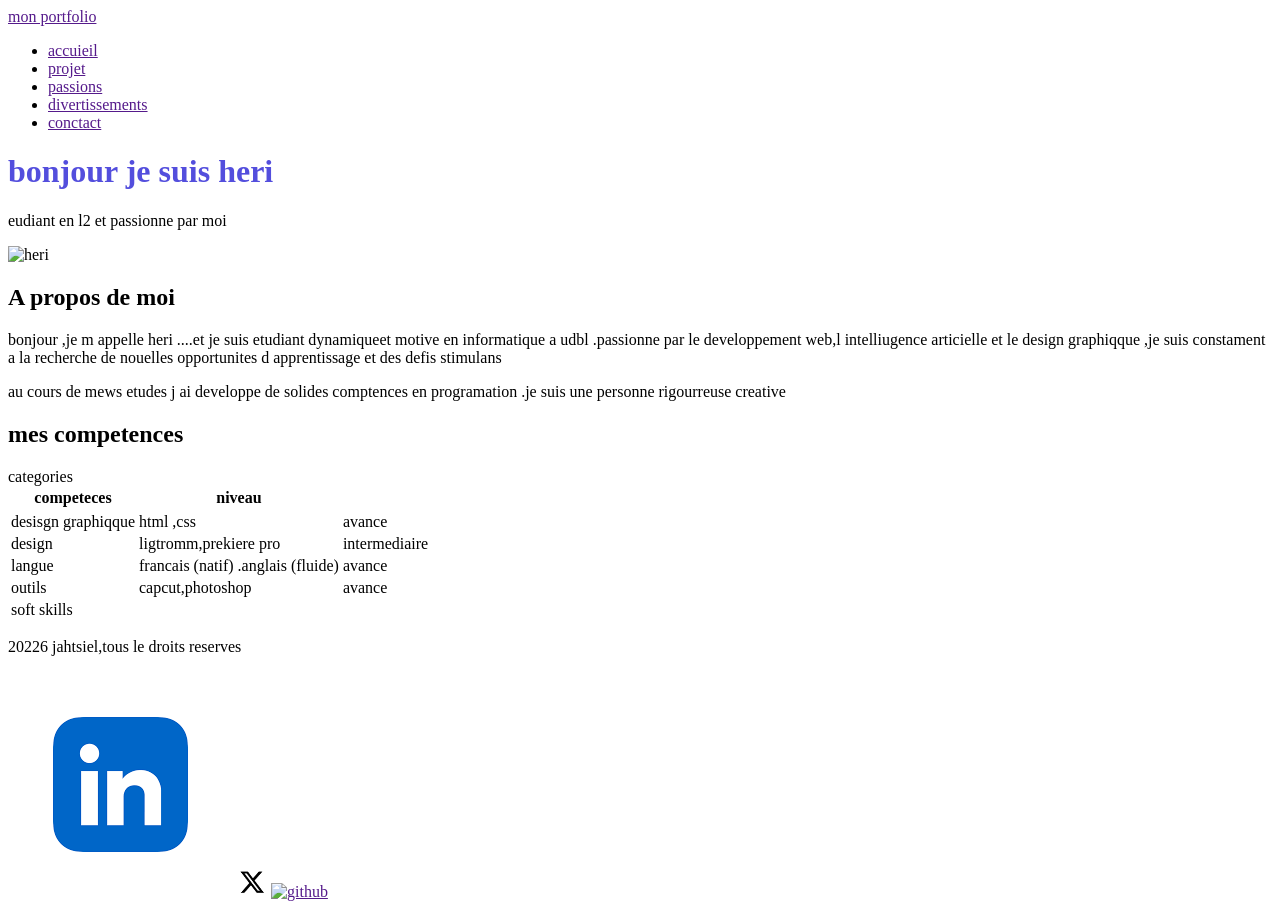
==== index.html @ 76649d1d "first commit" ====
<!DOCTYPE html>
<html lang="en">

<head>
    <meta charset="UTF-8">
    <meta http-equiv="X-UA-Compatible" content="IE=edge">
    <meta name="viewport" content="width=device-width, initial-scale=1.0">
    <title>monportfolio</title>
    <link rel="stylesheet" href="css/style.css">
</head>

<body>
    <header>
        <div>
            <a href="">mon portfolio</a>

        </div>
        <nav>
            <ul>
                <li><a href="">accuieil</a></li>
                <li><a href="">projet</a></li>
                <li><a href="">passions</a></li>
                <li><a href="">divertissements</a></li>
                <li><a href="">conctact</a></li>
            </ul>
        </nav>

    </header>
    <main>
        </section>
        <div>
            <h1>bonjour je suis heri</h1>
            <P>eudiant en l2 et passionne par moi</P>
        </div>
        <div>
            <img src="image/HERI.jpg" alt="heri" with="300" height="300" >
        </div>
        <section>

        </section><div><h2>A propos de moi</h2></div>
        <div>
            <p>bonjour ,je m appelle heri ....et je suis etudiant dynamiqueet motive en informatique a udbl .passionne par le developpement web,l intelliugence articielle et le design graphiqque
                ,je suis constament a la recherche de nouelles opportunites d apprentissage et des defis stimulans  
            </p>au cours de mews etudes j ai developpe de solides comptences en programation .je suis une personne rigourreuse creative <p>


        </div>
        
        <section></section><h2>mes competences</h2>
    <table>
        <tr>categories</th>
            <th>competeces</th>
            <th>niveau</th>

    </tr>
    <tr>

    </tr>
    <td>desisgn graphiqque </td>
    <td>html ,css</td>
    <td>avance</td>
    <tr>
        <td>design</td>
        <td>ligtromm,prekiere pro</td>
        <td>intermediaire </td>
        
    </tr>
    <tr>
        <td>langue</td>
        <td>francais (natif) .anglais (fluide)</td>
        <td>avance</td>
    </tr>
    <tr>
        <td>outils</td>
        <td>capcut,photoshop</td>
        <td>avance</td>
    </tr>
    <tr>
        <td>soft skills </td>
    </tr>

</main>
    <footer></footer>

</body>
      <main>
        <section>
            <table>
                 </table>

      </section>
      <section></section>
      <main>
        <footer>
            <div><p>20226 jahtsiel,tous le droits reserves</p>
            </div>
            <a href=""><img src="image/linkedin.png" alt="linkedin"with="30"></a>
            <a href=""><img src="image/x.png" alt="X"width="30"></a>
            <a href=""><img src="images/github" alt="github"with="30"></a>

      </footer></main>

</main>

</html>
---- css/style.css ----
:root{
    --violet-doux:#6c63ff;
    --violet-fonce:#534edd;
    --orange-vif:#ffa726;
    --gris-tres-fonce:#333;
    --gris-tres-clair:#f8f8fb;
    --gris-clair:#eee;
    
}
h1{
    color: var(--violet-fonce);
}
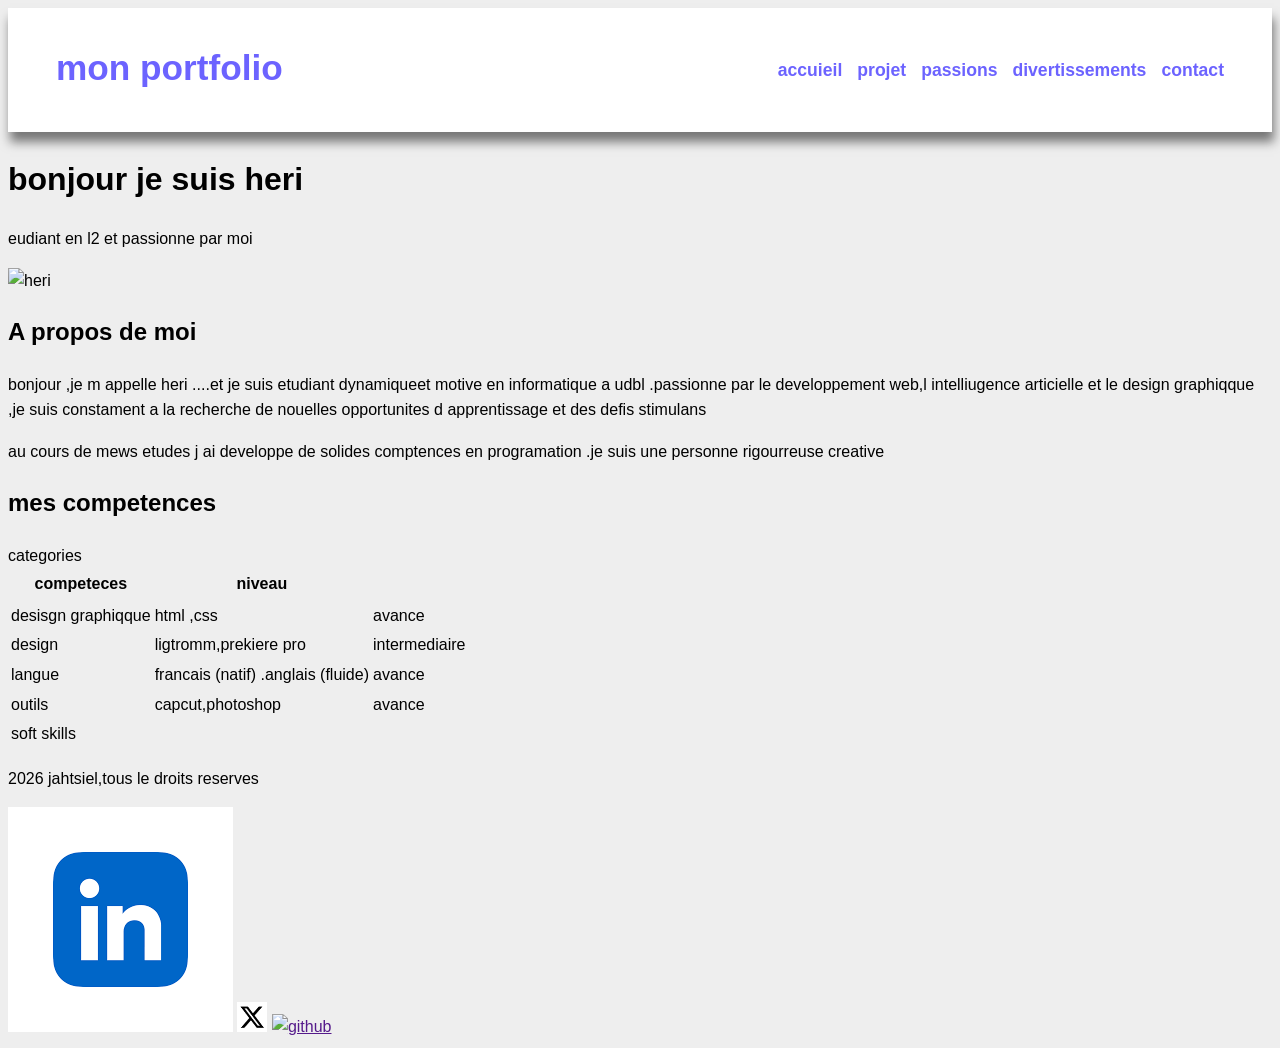
==== commit b0d1ac16: "utilisation du mnenu et creation des autres pages" ====
--- a/index.html
+++ b/index.html
@@ -17,11 +17,11 @@
         </div>
         <nav>
             <ul>
-                <li><a href="">accuieil</a></li>
-                <li><a href="">projet</a></li>
-                <li><a href="">passions</a></li>
-                <li><a href="">divertissements</a></li>
-                <li><a href="">conctact</a></li>
+                <li><a href="index.html"class="active">accuieil</a></li>
+                <li><a href="projet.html">projet</a></li>
+                <li><a href="passion.html">passions</a></li>
+                <li><a href="divertissement.html">divertissements</a></li>
+                <li><a href="contact.html">contact</a></li>
             </ul>
         </nav>
 
@@ -92,7 +92,7 @@
       <section></section>
       <main>
         <footer>
-            <div><p>20226 jahtsiel,tous le droits reserves</p>
+            <div><p>2026 jahtsiel,tous le droits reserves</p>
             </div>
             <a href=""><img src="image/linkedin.png" alt="linkedin"with="30"></a>
             <a href=""><img src="image/x.png" alt="X"width="30"></a>
--- a/css/style.css
+++ b/css/style.css
@@ -5,8 +5,74 @@
     --gris-tres-fonce:#333;
     --gris-tres-clair:#f8f8fb;
     --gris-clair:#eee;
-    
+       
 }
-h1{
+
+{ margin: o;
+  padding:o;
+ box-sizing: border-box;
+}
+body{
+    background-color: var(--gris-clair);
+font-family: 'Franklin Gothic Medium', 'Arial Narrow', Arial, sans-serif;
+line-height: 1.6;
+}
+header{
+       background-color: white;
+       box-shadow: 2px 10px 10px rgba(0,0, 0, 0.5);
+       position: sticky;
+       top: 0;
+       z-index: 100;
+       display: flex;
+       justify-content: space-between;
+       align-items;center;
+       padding: 2rem 3rem;
+}
+header div a{
+    text-decoration: none;
+    font-size: 2.2rem;
+    font-weight: 700;
+    color: var(--violet-doux);
+}
+ul li {
+    list-style: none;
+    margin-left: 15px;
+}
+ul {
+    display: flex;
+}
+
+ul li a {
+    text-decoration: none;
+    font-size: 2.rem;
+font-weight: 700;
+color: var(--violet-doux);
+font-weight: 600;
+font-size: 1.1rem;
+position: relative;
+padding: 10px 0;
+}
+ul li a:hover {
+    color: var(--violet-doux);
+}
+ul li a::after {
+    content:'';
+    position: absolute;
+    left: 0;
+    bottom: 0;
+    height: 3px;
+    width: 0;
+    background-color: var(--violet-fonce);
+    transform:  with 0.3s ease;
+}
+ul li a:hover::after {
+    width: 100%;
+
+}
+a :active{
     color: var(--violet-fonce);
-}+}
+a :active{
+    width: 100;
+}
+
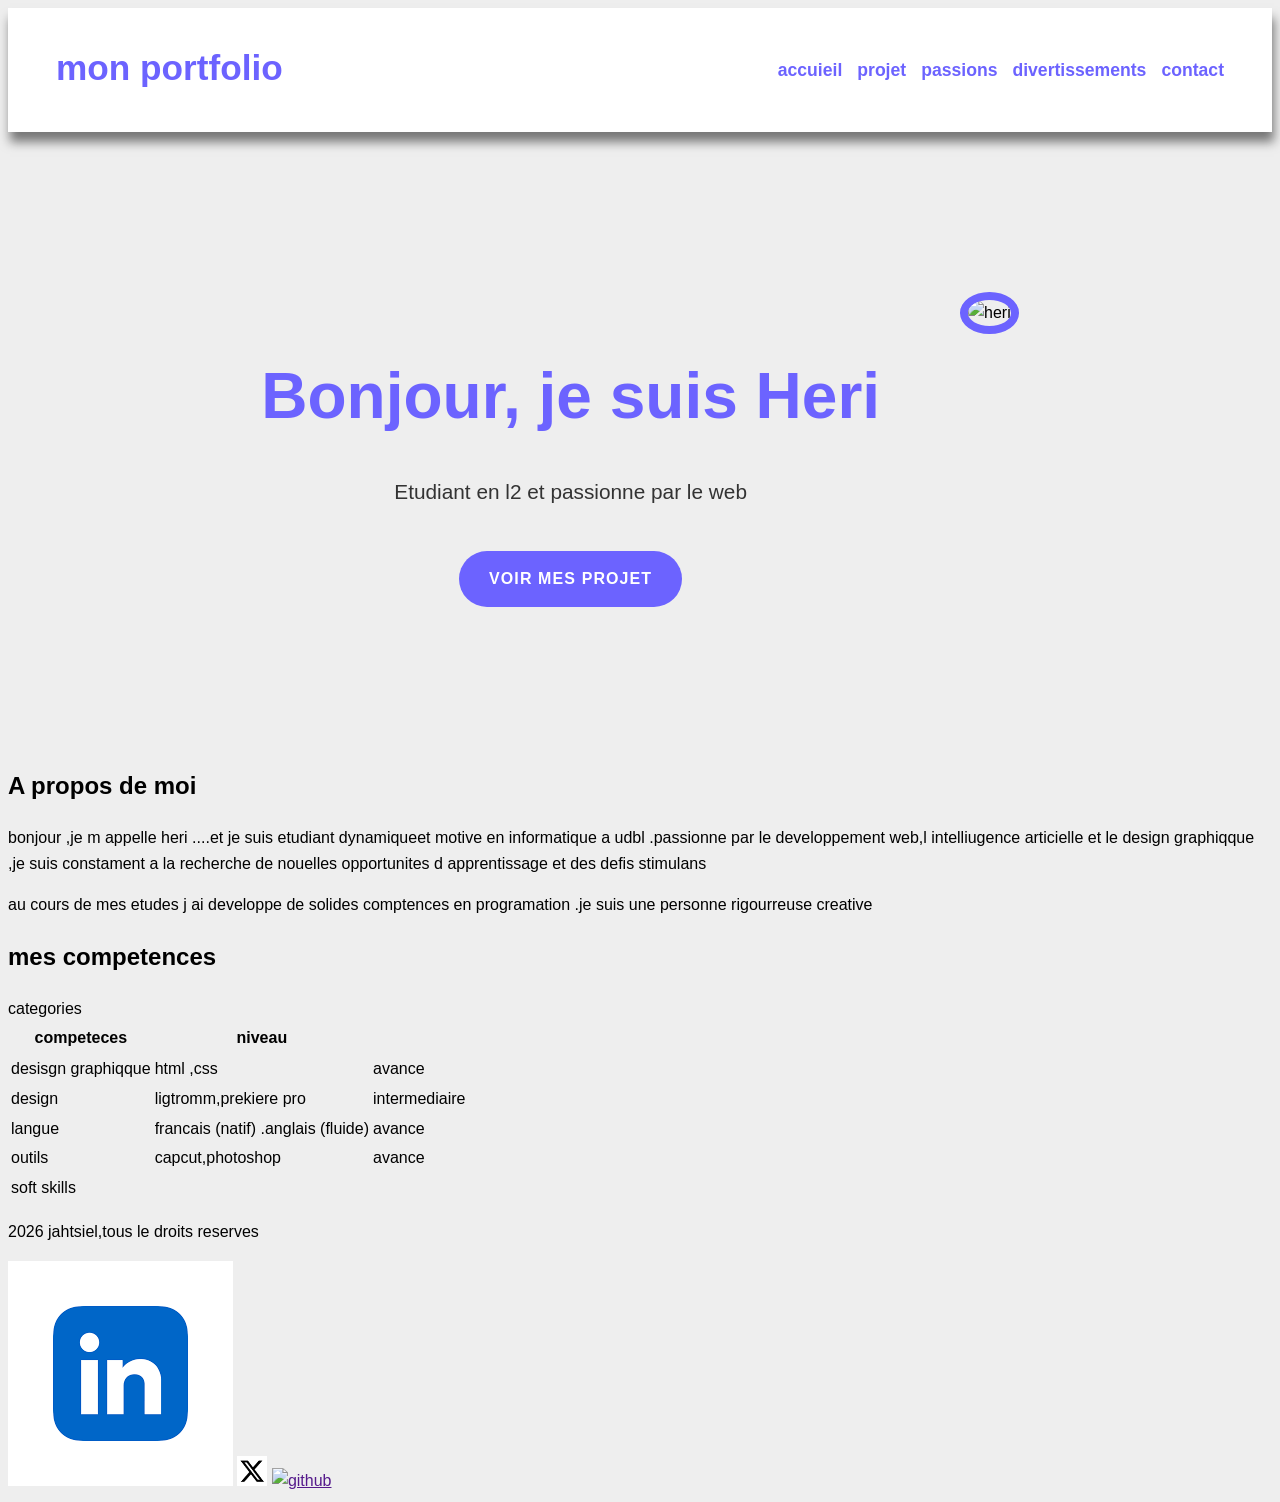
==== commit edc4e2e8: "stylisation de la section hero" ====
--- a/index.html
+++ b/index.html
@@ -27,21 +27,22 @@
 
     </header>
     <main>
-        </section>
+    <section class="hero">
         <div>
-            <h1>bonjour je suis heri</h1>
-            <P>eudiant en l2 et passionne par moi</P>
+            <h1>Bonjour, je suis Heri</h1>
+            <P>Etudiant en l2 et passionne par le web</P>
+            <a href="projet.html">voir mes projet</a>
         </div>
         <div>
             <img src="image/HERI.jpg" alt="heri" with="300" height="300" >
         </div>
-        <section>
+    </section>
 
         </section><div><h2>A propos de moi</h2></div>
         <div>
             <p>bonjour ,je m appelle heri ....et je suis etudiant dynamiqueet motive en informatique a udbl .passionne par le developpement web,l intelliugence articielle et le design graphiqque
                 ,je suis constament a la recherche de nouelles opportunites d apprentissage et des defis stimulans  
-            </p>au cours de mews etudes j ai developpe de solides comptences en programation .je suis une personne rigourreuse creative <p>
+            </p>au cours de mes etudes j ai developpe de solides comptences en programation .je suis une personne rigourreuse creative <p>
 
 
         </div>
--- a/css/style.css
+++ b/css/style.css
@@ -75,4 +75,49 @@
 a :active{
     width: 100;
 }
+section.hero {
+    display: flex;
+    justify-content:center;
+    gap: 5rem;
+    text-align: center;
+    margin: 10rem 2rem;
+    }
+    .hero img {
+        width: 300px;
+        height: 300px;
+        object-fit: cover;
+        border-radius: 50%;
+        border: 8px solid var(--violet-doux);
 
+}
+
+
+.hero h1{
+    color: var(--violet-doux);
+    font-size: 4rem;
+    font-weight: 700;
+    margin-bottom: 1.7rem;
+}
+.hero p{
+    color: var(--gris-tres-fonce);
+    font-size: 1.3rem;
+    margin-bottom: 1.7rem;
+}
+.hero a {
+    text-decoration: none;
+    display: inline-block;
+    background-color: var(--violet-doux);
+    color: white;
+    padding: 15px 30px;
+     border-radius: 50px;
+    text-transform: uppercase;
+    letter-spacing: 1.1px;
+    font-weight: 600;
+    margin-top: 1rem;
+    transition: backgroud-color 0.3 ease,transform 0.2s ease;
+}
+.hero a:hover{
+    background-color: var(--violet-fonce);
+    transform: translate(-3);
+    
+}
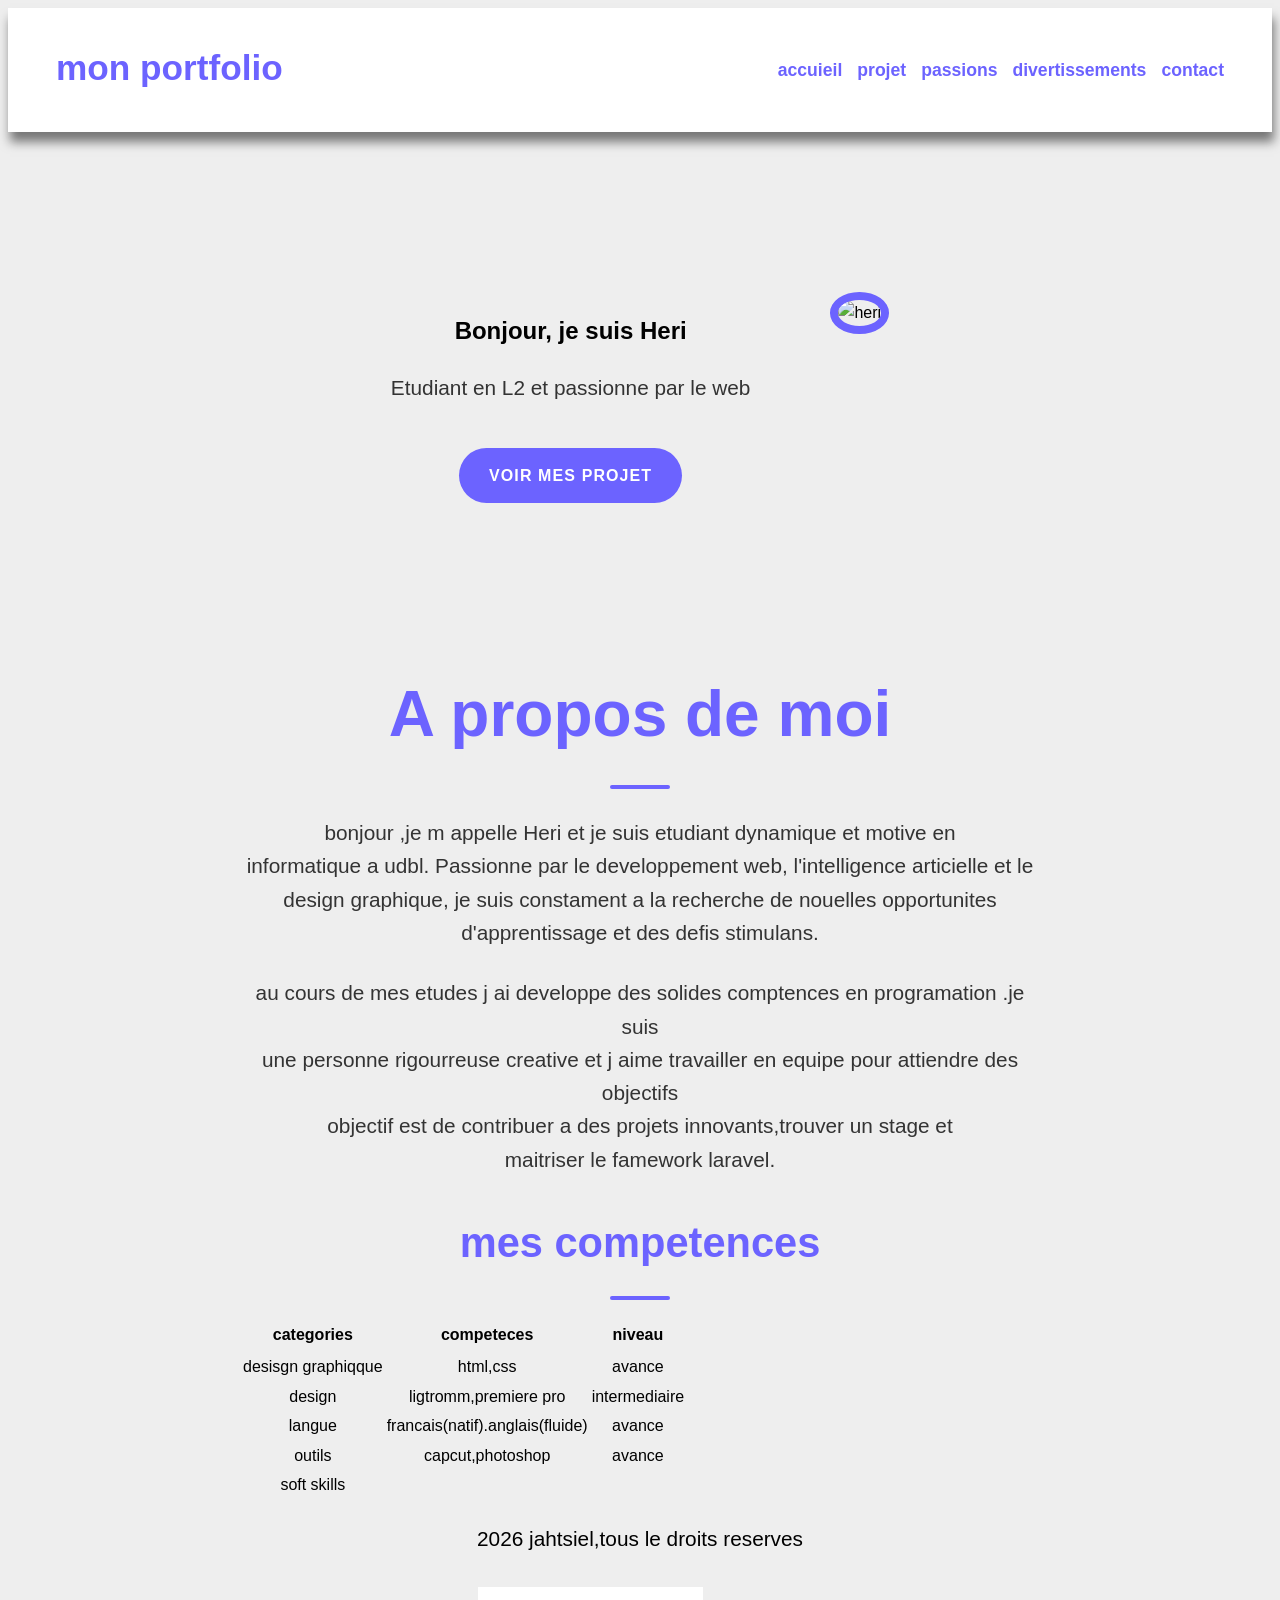
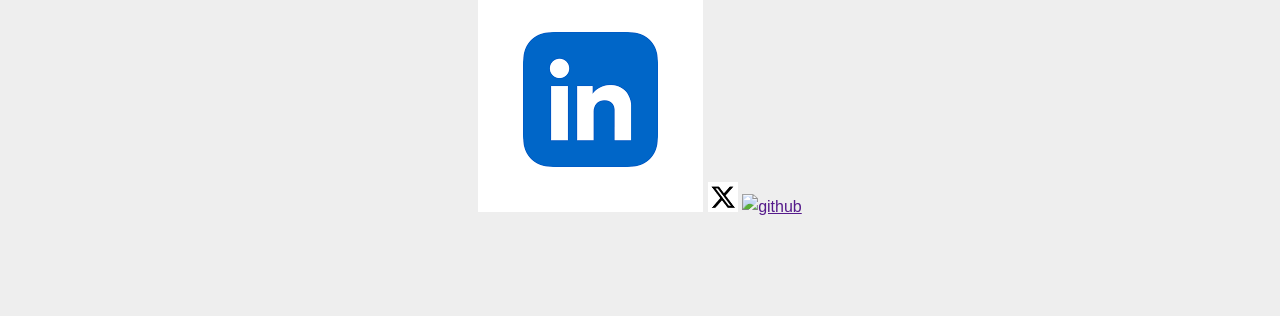
==== commit f1203687: "stylisation de la section Apropos" ====
--- a/index.html
+++ b/index.html
@@ -30,7 +30,7 @@
     <section class="hero">
         <div>
             <h1>Bonjour, je suis Heri</h1>
-            <P>Etudiant en l2 et passionne par le web</P>
+            <P>Etudiant en L2 et passionne par le web</P>
             <a href="projet.html">voir mes projet</a>
         </div>
         <div>
@@ -38,37 +38,42 @@
         </div>
     </section>
 
-        </section><div><h2>A propos de moi</h2></div>
-        <div>
-            <p>bonjour ,je m appelle heri ....et je suis etudiant dynamiqueet motive en informatique a udbl .passionne par le developpement web,l intelliugence articielle et le design graphiqque
-                ,je suis constament a la recherche de nouelles opportunites d apprentissage et des defis stimulans  
-            </p>au cours de mes etudes j ai developpe de solides comptences en programation .je suis une personne rigourreuse creative <p>
+        <section class="Apropos">
+            <div>
+                 <h2> A propos de moi</h2>
+            </div>
+        <div class="hero">
+            <p>bonjour ,je m appelle Heri et je suis etudiant dynamique et motive en <br> informatique a udbl. Passionne par le developpement web, l'intelligence articielle et le <br> design graphique, je suis constament a la recherche de nouelles opportunites <br> d'apprentissage et des defis stimulans.</p>
+            <p>au cours de mes etudes j ai developpe des solides comptences en programation .je suis <br> une personne rigourreuse creative et j aime travailler en equipe
+            pour attiendre des objectifs<br>objectif est de contribuer a des projets innovants,trouver un stage et<br> maitriser le famework laravel.</br>
+            
+        </div>
 
+        <section>
+        
+<section class="competences">
 
-        </div>
-        
-        <section></section><h2>mes competences</h2>
+        <h2>mes competences</h2>
     <table>
-        <tr>categories</th>
-            <th>competeces</th>
-            <th>niveau</th>
+        <th>categories</th>
+        <th>competeces</th>
+        <th>niveau</th>
 
     </tr>
     <tr>
-
-    </tr>
-    <td>desisgn graphiqque </td>
-    <td>html ,css</td>
+</tr>
+    <td>desisgn graphiqque</td>
+    <td>html,css</td>
     <td>avance</td>
     <tr>
         <td>design</td>
-        <td>ligtromm,prekiere pro</td>
-        <td>intermediaire </td>
+        <td>ligtromm,premiere pro</td>
+        <td>intermediaire</td>
         
     </tr>
     <tr>
         <td>langue</td>
-        <td>francais (natif) .anglais (fluide)</td>
+        <td>francais(natif).anglais(fluide)</td>
         <td>avance</td>
     </tr>
     <tr>
@@ -79,7 +84,7 @@
     <tr>
         <td>soft skills </td>
     </tr>
-
+</section>
 </main>
     <footer></footer>
 
--- a/css/style.css
+++ b/css/style.css
@@ -6,27 +6,27 @@
     --gris-tres-clair:#f8f8fb;
     --gris-clair:#eee;
        
-}
+} 
 
-{ margin: o;
+*{ margin: o;
   padding:o;
  box-sizing: border-box;
 }
-body{
+body {
     background-color: var(--gris-clair);
-font-family: 'Franklin Gothic Medium', 'Arial Narrow', Arial, sans-serif;
-line-height: 1.6;
+    font-family: 'Franklin Gothic Medium', 'Arial Narrow', Arial, sans-serif;
+    line-height: 1.6;
 }
-header{
-       background-color: white;
-       box-shadow: 2px 10px 10px rgba(0,0, 0, 0.5);
-       position: sticky;
-       top: 0;
-       z-index: 100;
-       display: flex;
-       justify-content: space-between;
-       align-items;center;
-       padding: 2rem 3rem;
+header {
+    background-color: white;
+    box-shadow: 2px 10px 10px rgba(0,0, 0, 0.5);
+    position: sticky;
+    top: 0;
+    z-index: 100;
+    display: flex;
+    justify-content: space-between;
+    align-items;center;
+    padding: 2rem 3rem;
 }
 header div a{
     text-decoration: none;
@@ -69,10 +69,10 @@
     width: 100%;
 
 }
-a :active{
+a :active {
     color: var(--violet-fonce);
 }
-a :active{
+a :active {
     width: 100;
 }
 section.hero {
@@ -92,16 +92,18 @@
 }
 
 
-.hero h1{
+.Apropos div h2 {
     color: var(--violet-doux);
     font-size: 4rem;
     font-weight: 700;
     margin-bottom: 1.7rem;
+    text-align: center;
 }
-.hero p{
+.hero p {
     color: var(--gris-tres-fonce);
     font-size: 1.3rem;
     margin-bottom: 1.7rem;
+    text-align: center;
 }
 .hero a {
     text-decoration: none;
@@ -116,8 +118,36 @@
     margin-top: 1rem;
     transition: backgroud-color 0.3 ease,transform 0.2s ease;
 }
-.hero a:hover{
+.hero a:hover {
     background-color: var(--violet-fonce);
-    transform: translate(-3);
+    transform: translate(-3px);
     
-}+}
+.Apropos {
+    width: 800px;
+    margin: 6rem auto;
+    text-align: center;
+}
+section h2 {
+    color: var(--violet-doux);
+    font-size: 2.6rem;
+    font-weight: 700;
+    position: relative;
+    margin-bottom: 1.2rem;
+    text-align: center;
+}
+section h2::after {
+    content: '';
+    display: block;
+    width: 60px;
+    height: 4px;
+    background-color: var(--violet-doux);
+    margin: 1.2rem auto;
+    border-radius: 2px;
+}
+section p{
+    margin-bottom: 2rem;
+    color: var(--gris-fonce);
+    font-size: 1.3rem;
+}
+
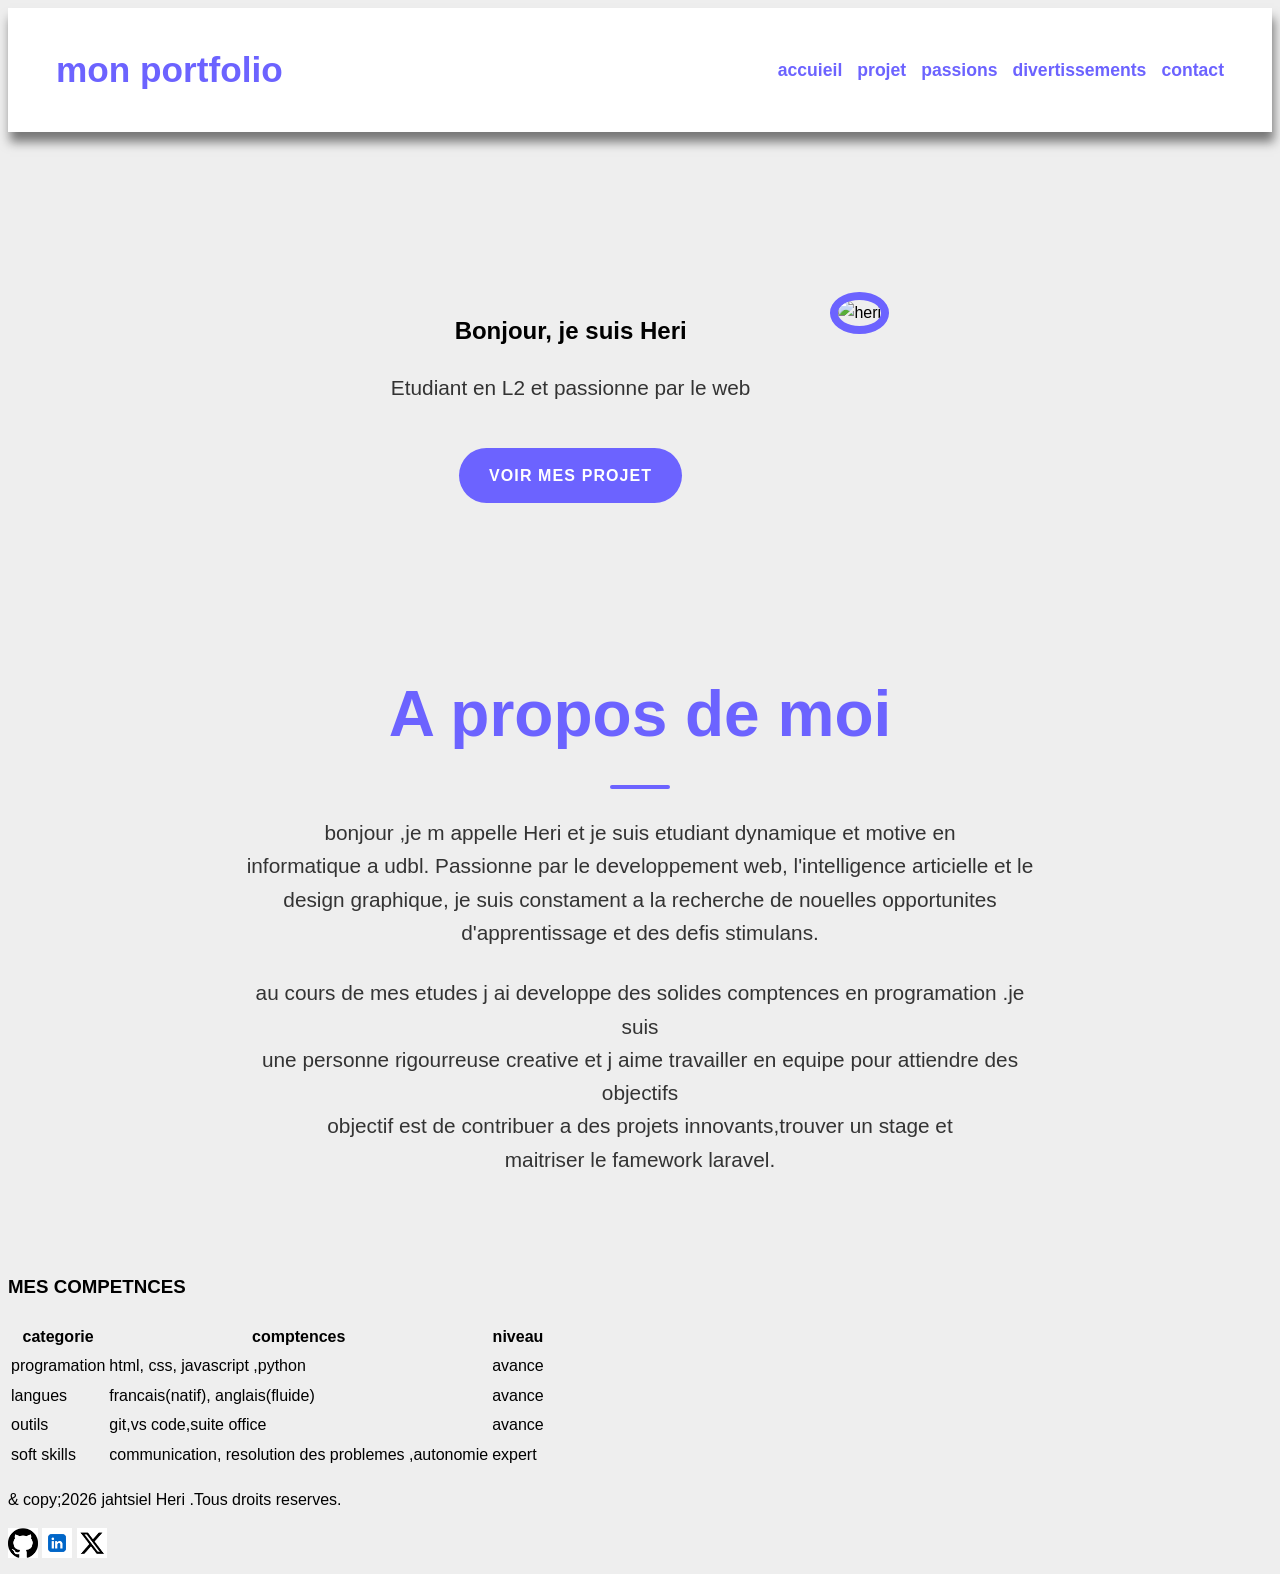
==== commit bc61f408: "maquette realisatrion" ====
--- a/index.html
+++ b/index.html
@@ -37,10 +37,9 @@
             <img src="image/HERI.jpg" alt="heri" with="300" height="300" >
         </div>
     </section>
-
-        <section class="Apropos">
+ <section class="Apropos">
             <div>
-                 <h2> A propos de moi</h2>
+                 <h2> A propos de moi </h2>
             </div>
         <div class="hero">
             <p>bonjour ,je m appelle Heri et je suis etudiant dynamique et motive en <br> informatique a udbl. Passionne par le developpement web, l'intelligence articielle et le <br> design graphique, je suis constament a la recherche de nouelles opportunites <br> d'apprentissage et des defis stimulans.</p>
@@ -48,64 +47,57 @@
             pour attiendre des objectifs<br>objectif est de contribuer a des projets innovants,trouver un stage et<br> maitriser le famework laravel.</br>
             
         </div>
-
-        <section>
-        
-<section class="competences">
-
-        <h2>mes competences</h2>
-    <table>
-        <th>categories</th>
-        <th>competeces</th>
-        <th>niveau</th>
-
-    </tr>
-    <tr>
-</tr>
-    <td>desisgn graphiqque</td>
-    <td>html,css</td>
-    <td>avance</td>
-    <tr>
-        <td>design</td>
-        <td>ligtromm,premiere pro</td>
-        <td>intermediaire</td>
-        
-    </tr>
-    <tr>
-        <td>langue</td>
-        <td>francais(natif).anglais(fluide)</td>
-        <td>avance</td>
-    </tr>
-    <tr>
-        <td>outils</td>
-        <td>capcut,photoshop</td>
-        <td>avance</td>
-    </tr>
-    <tr>
-        <td>soft skills </td>
-    </tr>
-</section>
+    </section>
+    <section class="mes comptences">
+     <div>
+        <h3>
+            MES COMPETNCES
+        </h3>
+     <div>
+     <table>
+         <thead>
+                 <tr>
+                    <th>categorie</th>
+                    <th>comptences</th>
+                     <th>niveau</th>
+                </tr>
+        </thead>
+        <tbody>
+                    <tr>
+                        <td>programation</td>
+                        <td>html, css, javascript  ,python</td>
+                        <td>avance</td>
+                    </tr>
+                    <tr>
+                        <td>langues</td>
+                        <td>francais(natif), anglais(fluide)</td>
+                        <td>avance</td>
+                    </tr>
+                    <tr>
+                        <td>outils</td>
+                        <td>git,vs code,suite office</td>
+                        <td>avance</td>
+                    </tr>
+                    <tr>
+                        <td>soft skills</td>
+                        <td>communication, resolution des problemes ,autonomie</td>
+                        <td>expert</td>
+                        <td></td>
+                    </tr>
+                </tbody>
+         </table>
+            </div>
+        </section>
 </main>
-    <footer></footer>
-
-</body>
-      <main>
-        <section>
-            <table>
-                 </table>
-
-      </section>
-      <section></section>
-      <main>
-        <footer>
-            <div><p>2026 jahtsiel,tous le droits reserves</p>
-            </div>
-            <a href=""><img src="image/linkedin.png" alt="linkedin"with="30"></a>
-            <a href=""><img src="image/x.png" alt="X"width="30"></a>
-            <a href=""><img src="images/github" alt="github"with="30"></a>
-
-      </footer></main>
-
-</main>
-
+    </footer class ="footer">
+    <div>
+        <p>& copy;2026 jahtsiel Heri .Tous droits reserves.</p>
+    </div>
+     </div>
+            <img src="image/github.png" alt="github"width="30">
+            <img src="image/linkedin.png" alt="linkedin"width="30">
+            <img src="image/x.png" alt="x.png"width="30">
+     </div>
+    </footer>
+<body>
 </html>
--- a/css/style.css
+++ b/css/style.css
@@ -25,10 +25,10 @@
     z-index: 100;
     display: flex;
     justify-content: space-between;
-    align-items;center;
+    align-items: center;
     padding: 2rem 3rem;
 }
-header div a{
+header div a {
     text-decoration: none;
     font-size: 2.2rem;
     font-weight: 700;
@@ -43,8 +43,8 @@
 }
 
 ul li a {
-    text-decoration: none;
-    font-size: 2.rem;
+ text-decoration: none;
+font-size: 2.rem;
 font-weight: 700;
 color: var(--violet-doux);
 font-weight: 600;
@@ -72,6 +72,7 @@
 a :active {
     color: var(--violet-fonce);
 }
+
 a :active {
     width: 100;
 }
@@ -91,7 +92,6 @@
 
 }
 
-
 .Apropos div h2 {
     color: var(--violet-doux);
     font-size: 4rem;
@@ -150,4 +150,68 @@
     color: var(--gris-fonce);
     font-size: 1.3rem;
 }
-
+.competences table {
+    width: 80%;
+    margin: 0 auto;
+    border-collapse: collapse;
+    background-color: #FFF;
+    box-shadow: 0 5px 15px rgba(0, 0, 0, 0.08);
+    border-radius: 10px;
+    overflow: hidden;
+}
+
+.competences table th, .competences table td {
+    padding: 15px;
+}
+
+.competences table thead {
+    background-color: var(--violet-doux);
+    color: #FFF;
+    text-transform: uppercase;
+}
+
+.competences table tbody td {
+    /* ajoute une bordure de 1px en bas de chaque cellule */
+    border-bottom: 1px solid var(--gris-clair); 
+}
+
+.competences table tbody tr:nth-child(even) {
+    background-color: #FDFDFD;
+}
+
+.competences table tbody tr {
+    transition: background-color 0.3s ease;
+}
+
+.competences table tbody tr:hover {
+    background-color: #F0F0F0;
+}
+
+.competences table thead th {
+    text-align: left;
+}
+
+footer {
+    margin-top: 3rem;
+    background-color: var(--violet-doux);
+    padding: 3rem 0;
+    text-align: center;
+}
+
+footer p {
+    color: white;
+    margin-bottom: 1.2rem;
+}
+
+footer a {
+    display: inline-block;
+    font-size: 1.6rem;
+    color: white;
+    margin: 0 10px;
+    transition: color 0.3s ease, transform 0.2s ease;
+}
+
+footer a:hover {
+    color: var(--orange-vif);
+    transform: translateY(-3px);
+}
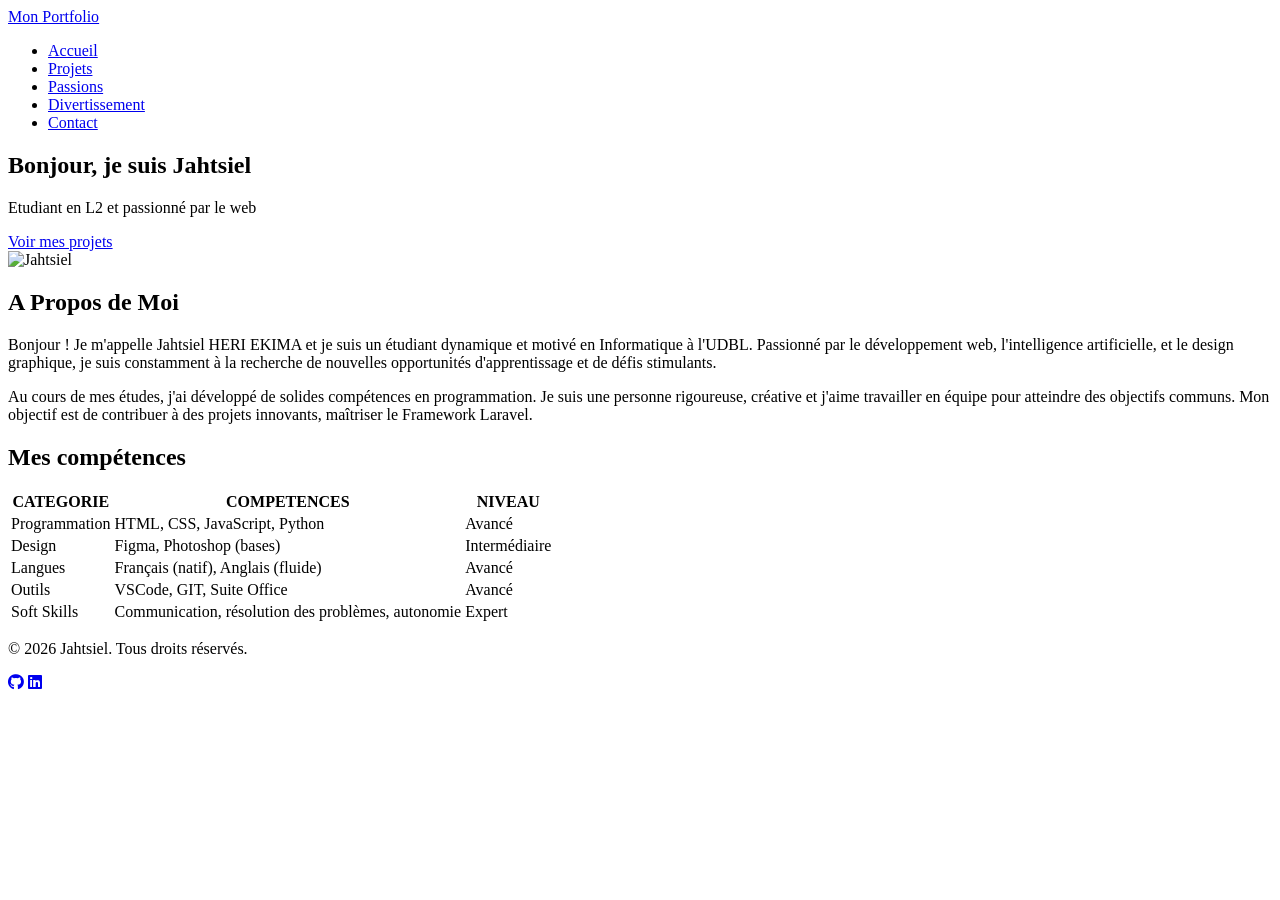
==== commit ecef855a: "mon portfolio ave 6 projet" ====
--- a/index.html
+++ b/index.html
@@ -1,103 +1,109 @@
 <!DOCTYPE html>
 <html lang="en">
-
 <head>
     <meta charset="UTF-8">
-    <meta http-equiv="X-UA-Compatible" content="IE=edge">
     <meta name="viewport" content="width=device-width, initial-scale=1.0">
-    <title>monportfolio</title>
-    <link rel="stylesheet" href="css/style.css">
+    <title>Mon Portfolio</title>
+    <link rel="stylesheet" href="CSS/style.css">
+    <link rel="stylesheet" href="https://cdnjs.cloudflare.com/ajax/libs/font-awesome/6.0.0/css/all.min.css">
+    <link rel="preconnect" href="https://fonts.googleapis.com">
+    <link rel="preconnect" href="https://fonts.gstatic.com" crossorigin>
+    <link href="https://fonts.googleapis.com/css2?family=Roboto:ital,wght@0,100..900;1,100..900&display=swap" rel="stylesheet">
 </head>
+<body>
 
-<body>
     <header>
-        <div>
-            <a href="">mon portfolio</a>
-
+        <div class="logo-container">
+            <a href="#">Mon Portfolio</a>
         </div>
         <nav>
             <ul>
-                <li><a href="index.html"class="active">accuieil</a></li>
-                <li><a href="projet.html">projet</a></li>
-                <li><a href="passion.html">passions</a></li>
-                <li><a href="divertissement.html">divertissements</a></li>
-                <li><a href="contact.html">contact</a></li>
+                <li><a href="index.html" class="active">Accueil</a></li>
+                <li><a href="projets.html">Projets</a></li>
+                <li><a href="passions.html">Passions</a></li>
+                <li><a href="divertissement.html">Divertissement</a></li>
+                <li><a href="contact.html">Contact</a></li>
             </ul>
         </nav>
+    </header>
 
-    </header>
     <main>
-    <section class="hero">
-        <div>
-            <h1>Bonjour, je suis Heri</h1>
-            <P>Etudiant en L2 et passionne par le web</P>
-            <a href="projet.html">voir mes projet</a>
-        </div>
-        <div>
-            <img src="image/HERI.jpg" alt="heri" with="300" height="300" >
-        </div>
-    </section>
- <section class="Apropos">
+        <section class="hero">
             <div>
-                 <h2> A propos de moi </h2>
+                <h1>Bonjour, je suis Jahtsiel</h1>
+                <p>Etudiant en L2 et passionné par le web</p>
+                <a href="projets.html">Voir mes projets</a>
             </div>
-        <div class="hero">
-            <p>bonjour ,je m appelle Heri et je suis etudiant dynamique et motive en <br> informatique a udbl. Passionne par le developpement web, l'intelligence articielle et le <br> design graphique, je suis constament a la recherche de nouelles opportunites <br> d'apprentissage et des defis stimulans.</p>
-            <p>au cours de mes etudes j ai developpe des solides comptences en programation .je suis <br> une personne rigourreuse creative et j aime travailler en equipe
-            pour attiendre des objectifs<br>objectif est de contribuer a des projets innovants,trouver un stage et<br> maitriser le famework laravel.</br>
-            
-        </div>
-    </section>
-    <section class="mes comptences">
-     <div>
-        <h3>
-            MES COMPETNCES
-        </h3>
-     <div>
-     <table>
-         <thead>
-                 <tr>
-                    <th>categorie</th>
-                    <th>comptences</th>
-                     <th>niveau</th>
-                </tr>
-        </thead>
-        <tbody>
+            <div>
+                <img src="c:\Users\Dr KENNETH\Desktop\mon portfolio\image\HERI.jpg" alt="Jahtsiel" width="250">
+            </div>
+        </section>
+
+        <section class="apropos">
+            <h2>A Propos de Moi</h2>
+            <p>
+                Bonjour ! Je m'appelle Jahtsiel  HERI EKIMA et je suis un étudiant dynamique et motivé en 
+                Informatique à l'UDBL. Passionné par le développement web, l'intelligence artificielle, et le 
+                design graphique, je suis constamment à la recherche de nouvelles opportunités 
+                d'apprentissage et de défis stimulants.
+            </p>
+            <p>
+                Au cours de mes études, j'ai développé de solides compétences en programmation. Je suis 
+                une personne rigoureuse, créative et j'aime travailler en équipe pour atteindre des objectifs 
+                communs. Mon objectif est de contribuer à des projets innovants, 
+                maîtriser le Framework Laravel.
+            </p>
+        </section>
+
+        <section class="competences">
+            <h2>Mes compétences</h2>
+            <table>
+                <thead>
                     <tr>
-                        <td>programation</td>
-                        <td>html, css, javascript  ,python</td>
-                        <td>avance</td>
+                        <th>CATEGORIE</th>
+                        <th>COMPETENCES</th>
+                        <th>NIVEAU</th>
+                    </tr>
+                </thead>
+                <tbody>
+                    <tr>
+                        <td>Programmation</td>
+                        <td>HTML, CSS, JavaScript, Python</td>
+                        <td>Avancé</td>
                     </tr>
                     <tr>
-                        <td>langues</td>
-                        <td>francais(natif), anglais(fluide)</td>
-                        <td>avance</td>
+                        <td>Design</td>
+                        <td>Figma, Photoshop (bases)</td>
+                        <td>Intermédiaire</td>
                     </tr>
                     <tr>
-                        <td>outils</td>
-                        <td>git,vs code,suite office</td>
-                        <td>avance</td>
+                        <td>Langues</td>
+                        <td>Français (natif), Anglais (fluide)</td>
+                        <td>Avancé</td>
                     </tr>
                     <tr>
-                        <td>soft skills</td>
-                        <td>communication, resolution des problemes ,autonomie</td>
-                        <td>expert</td>
-                        <td></td>
+                        <td>Outils</td>
+                        <td>VSCode, GIT, Suite Office</td>
+                        <td>Avancé</td>
+                    </tr>
+                    <tr>
+                        <td>Soft Skills</td>
+                        <td>Communication, résolution des problèmes, autonomie</td>
+                        <td>Expert</td>
                     </tr>
                 </tbody>
-         </table>
-            </div>
+            </table>
         </section>
-</main>
-    </footer class ="footer">
-    <div>
-        <p>& copy;2026 jahtsiel Heri .Tous droits reserves.</p>
-    </div>
-     </div>
-            <img src="image/github.png" alt="github"width="30">
-            <img src="image/linkedin.png" alt="linkedin"width="30">
-            <img src="image/x.png" alt="x.png"width="30">
-     </div>
+    </main>
+
+    <footer>
+        <p>&copy; 2026 Jahtsiel. Tous droits réservés.</p>
+        <div class="social-links">
+            <a href="#"><i class="fa-brands fa-github"></i></a>
+            <a href="#"><i class="fa-brands fa-linkedin"></i></a>
+            <a href="#"><i class="fa-brands fa-x-twitter"></i></a>
+        </div>
     </footer>
-<body>
+
+</body>
 </html>
